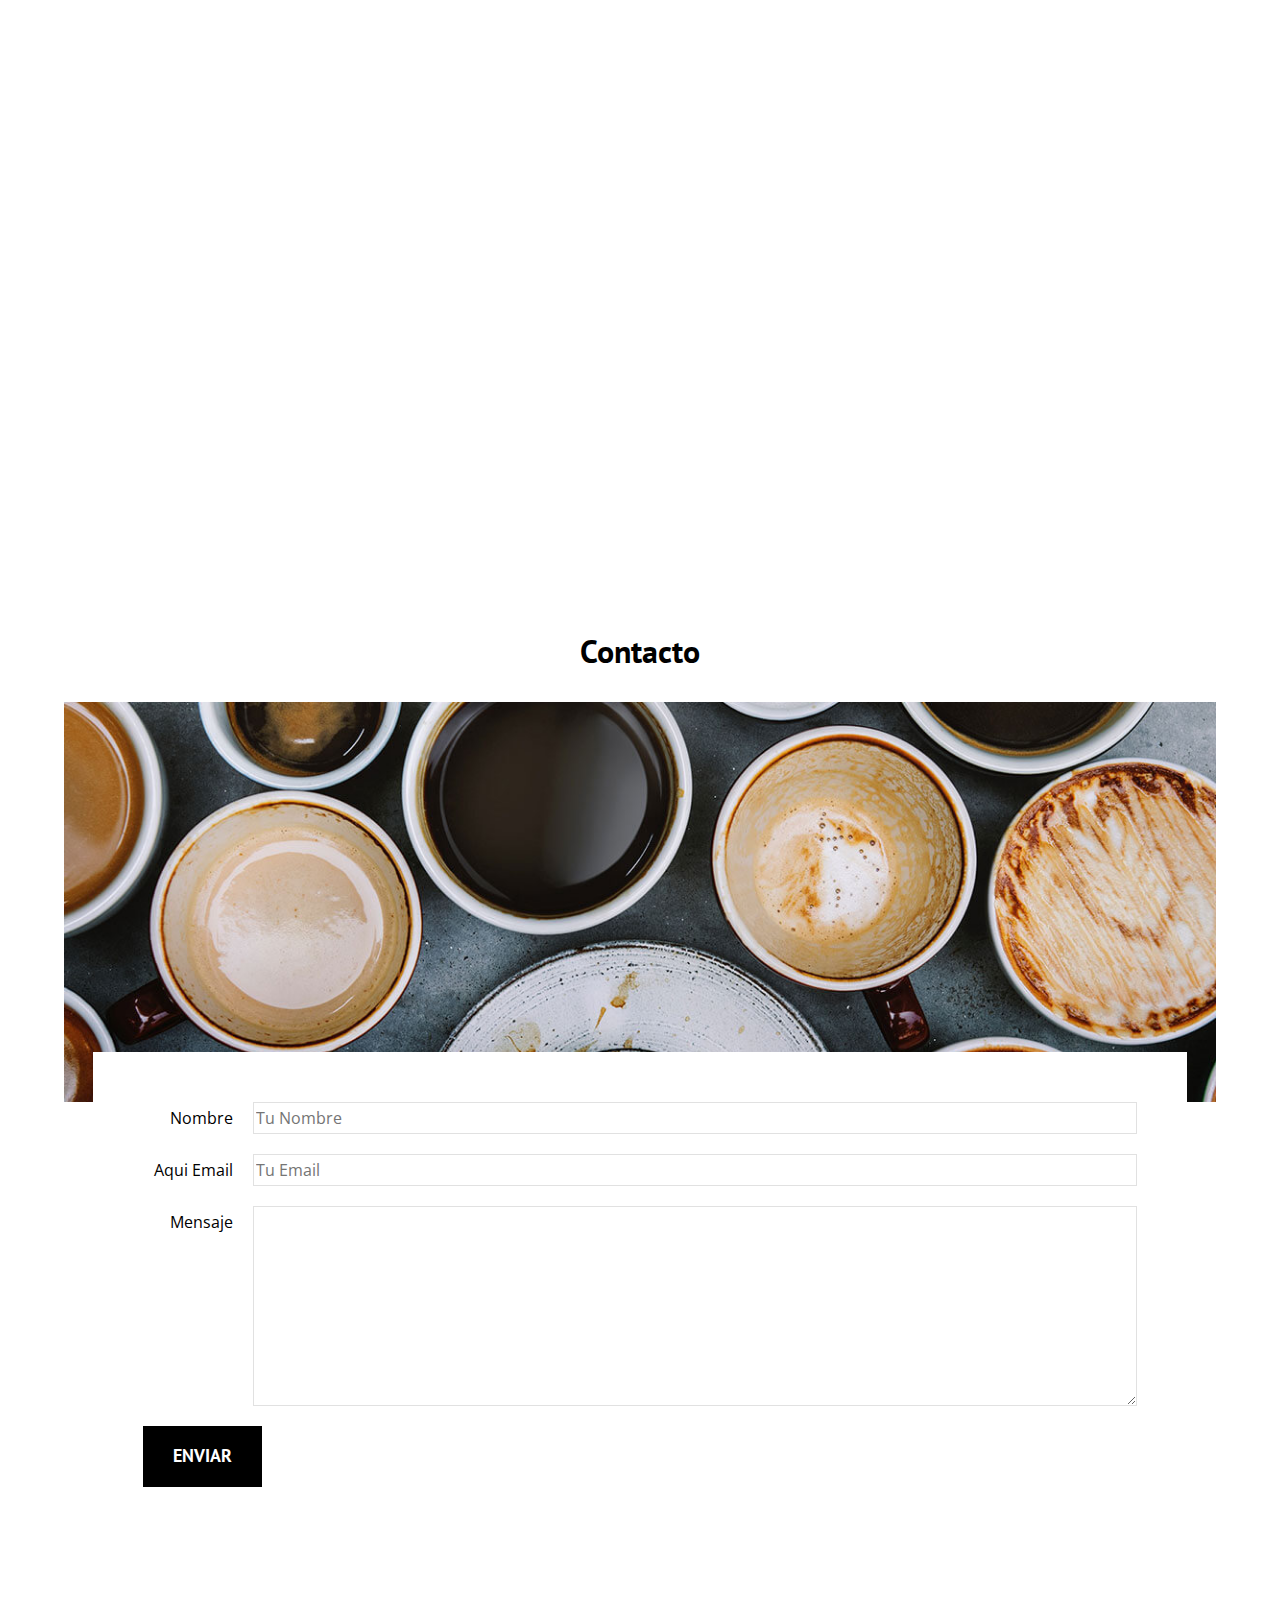
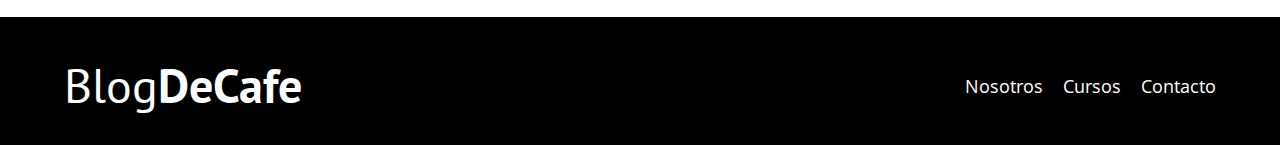
==== contacto.html @ b356039a "3" ====
<!DOCTYPE html>
<html lang="en">

<head>
    <meta charset="UTF-8">
    <meta name="viewport" content="width=device-width, initial-scale=1.0">
    <title>Blog de Cafe</title>
    <link rel="stylesheet" href="normalize.css">
    <link rel="preconnect" href="https://fonts.googleapis.com">
    <link rel="preconnect" href="https://fonts.gstatic.com" crossorigin>
    <link
        href="https://fonts.googleapis.com/css2?family=Open+Sans:ital,wght@0,300..800;1,300..800&family=PT+Sans:ital,wght@0,400;0,700;1,400;1,700&display=swap"
        rel="stylesheet">
    <link rel="stylesheet" href="style.css">
</head>

<body>
    <header class="header">
        <div class="contenedor ">
            <div class="barra ">
                <a href="index.html" class="logo">
                    <h1 class="logo__nombre no-margin centrar-texto">Blog<span class="logo__bold">DeCafe</span></h1>
                </a>
                <nav class="navegacion">
                    <a href="nosotros.html" class="navegacion__enlace">Nosotros</a>
                    <a href="cursos.html" class="navegacion__enlace">Cursos</a>
                    <a href="contacto.html" class="navegacion__enlace">Contacto</a>
                </nav>
            </div>
        </div>

        <div class="header__texto">
            <h2 class="no-margin">Blog de Cafe con Consejos y Cursos</h2>
            <p class="no-margin">Aprende de los Expertos con las mejores recetas y Consejos</p>
        </div>
    </header>

    <main class="contenedor">
        <h3 class="centrar-texto">Contacto</h3>
        <div class="contacto-bg"></div>
        <form class="formulario">
            <div class="campo">
                <label for="nombre" class="campo__label">Nombre</label>
                <input type="text" placeholder="Tu Nombre" id="nombre" class="campo__field">
            </div>
            <div class="campo">
                <label for="email" class="campo__label">Aqui Email</label>
                <input type="email" placeholder="Tu Email" id="email" class="campo__field">
            </div>
            <div class="campo">
                <label for="mensaje" class="campo__label">Mensaje</label>
            <textarea name="" id="mensaje" class="campo__field campo__field--textarea"></textarea>
            </div>
            <div class="campo">
                <input type="submit" value="enviar" class="boton boton--primario">
            </div>
        </form>





    </main>

    <footer class="footer">
        <div class="contenedor ">
            <div class="barra ">
                <a href="index.html" class="logo">
                    <h1 class="logo__nombre no-margin centrar-texto">Blog<span class="logo__bold">DeCafe</span></h1>
                </a>
                <nav class="navegacion">
                    <a href="nosotros.html" class="navegacion__enlace">Nosotros</a>
                    <a href="cursos.html" class="navegacion__enlace">Cursos</a>
                    <a href="contacto.html" class="navegacion__enlace">Contacto</a>
                </nav>
            </div>
        </div>
    </footer>

</body>

</html>
---- style.css ----
:root {
    --fuenteHeading: 'PT Sans', sans-serif;
    --fuenteParrafos: 'Open Sans', sans-serif;

    --primario: #784d3c;
    --Blanco: #ffffff;
    --gris: #e1e1e1;
    --negro: #000000;
}

html {
    box-sizing: border-box;
    font-size: 62.5%;
    /* 1rem = 10px */

}

*,
*::before,
*::after {
    box-sizing: inherit;
}

body {
    font-family: var(--fuenteParrafos);
    font-size: 1.6rem;
    line-height: 2;

}

/** Globales **/

.contenedor {
    width: min(90%, 120rem);
    margin: 0 auto;
}

a {
    text-decoration: none;
}

h1,
h2,
h3,
h4 {
    font-family: var(--fuenteHeading);
    line-height: 1.2;
}

h1 {
    font-size: 4.8rem;
}

h2 {
    font-size: 4rem;
}

h3 {
    font-size: 3.2rem;
}

h4 {
    font-size: 2.8rem;
}

img {
    max-width: 100%;
}

/**  Utilidades  **/

.no-margin {
    margin: 0;
}

.no-padding {
    padding: 0;
}

.centrar-texto {
    text-align: center;
}

/** Header **/

.webp .header{ 
    background-image: url(../img/banner.webp);

}
.no-webp .header{ 
    background-image: url(../img/banner.jpg);

}
.header {
    height: 60rem;
    background-size: cover;
    background-repeat: no-repeat;
    background-position: center center;
}

.header__texto {
    text-align: center;
    color: var(--Blanco);
    margin-top: 5rem;
}

@media (min-width: 768px) {
    .header__texto {
        margin-top: 15rem;
    }
}

.barra {
    padding-top: 4rem;
}

@media (min-width: 768px) {
    .barra {
        display: flex;
        justify-content: space-between;
        align-items: center;
    }
}

.logo {
    color: var(--Blanco);
}

.logo__nombre {
    font-weight: 400;
}

.logo__bold {
    font-weight: 700;
}

@media (min-width: 768px) {
    .navegacion {
        display: flex;
        gap: 2rem;
    }

}

.navegacion__enlace {
    display: block;
    text-align: center;
    font-size: 1.8rem;
    color: var(--Blanco);
}

@media (min-width: 768px) {
    .contenido-principal {
        display: grid;
        grid-template-columns: 2fr 1fr;
        column-gap: 4rem;

    }
}

.entrada {
    border-bottom: 1px solid var(--gris);
    margin-bottom: 2rem;

}

.entrada:last-of-type {
    border: none;
    margin-bottom: 0;
}

.boton {
    display: block;
    font-family: var(--fuenteHeading);
    color: var(--Blanco);
    text-align: center;
    padding: 2rem 3rem;
    font-size: 1.8rem;
    text-transform: uppercase;
    font-weight: 700;
    margin-bottom: 2rem;
    border: none;
}
.boton:hover{
    cursor: pointer;
}

@media (min-width: 768px) {
    .boton {
        display: inline-block;

    }

}

.boton--primario {
    background-color: var(--negro);
}

.boton--secundario {
    background-color: var(--primario);
}

.cursos {
    list-style: none;
}

.widget-curso {
    border-bottom: 1px solid var(--gris);
    margin-bottom: 2rem;
}

.widget-curso:last-of-type {
    border: none;
    margin-bottom: 0;
}

.widget-curso__label {
    font-family: var(--fuenteHeading);
    font-weight: bold
}

.widget-curso__info {
    font-weight: 400;
}

.widget-curso__label,
.widget-curso__info {
    font-size: 2rem;
}

.footer {
    background-color: var(--negro);
    padding-bottom: 3rem;
    margin-top: 4rem;
}

/** Sobre Nosotros **/

@media (min-width: 768px) {

    .sobre-nosotros {
        display: grid;
        grid-template-columns: repeat(2, 1fr);
        column-gap: 2rem;
    }

}

.curso {
    padding: 3rem 0;
    border-bottom: 1px solid var(--gris);
}

@media (min-width: 768px) {
    .curso {
        display: grid;
        grid-template-columns: 1fr 2fr;
        column-gap: 2rem;
    }

}

.curso:last-of-type {
    border: none;
}

.curso__label {
    font-family: var(--fuenteHeading);
    font-weight: bold;
}

.curso__info {
    font-weight: 400;
}

.curso__info,
.curso__label {
    font-size: 2rem;
}

/** contacto **/

.contacto-bg {
    background-image: url(../img/contacto.jpg);
    height: 40rem;
    background-size: cover;
    background-repeat: no-repeat;

}

.formulario{
    background-color: var(--Blanco);
    margin: -5rem  auto 0 auto;
    width: 95%;
    padding: 5rem;
}

.campo{
    display: flex;
    margin-bottom: 2rem;    
    gap: 2rem;
}

.campo__label{
    flex: 0 0 9rem;
    text-align: right;
    
}

.campo__field{
    flex: 1;
    border: 1px solid var(--gris);
    
}

.campo__field--textarea{
    height: 20rem;
}
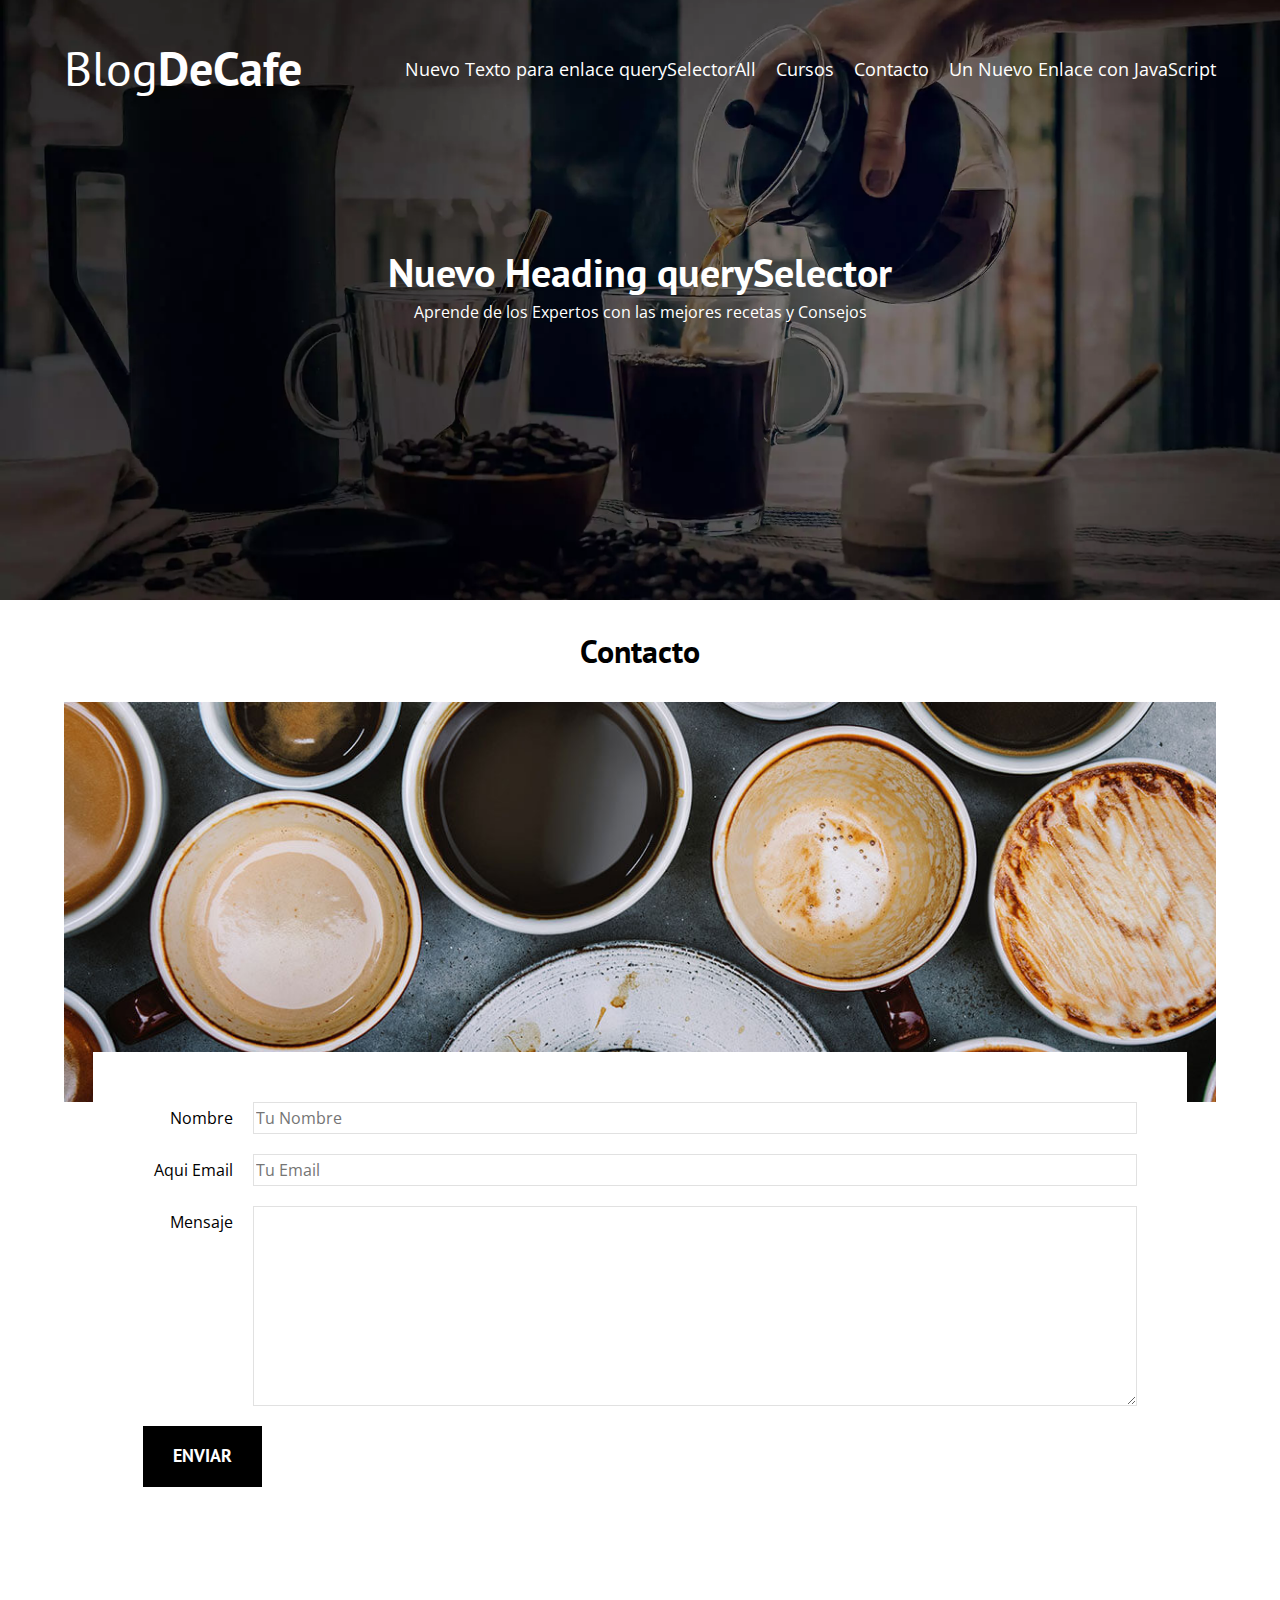
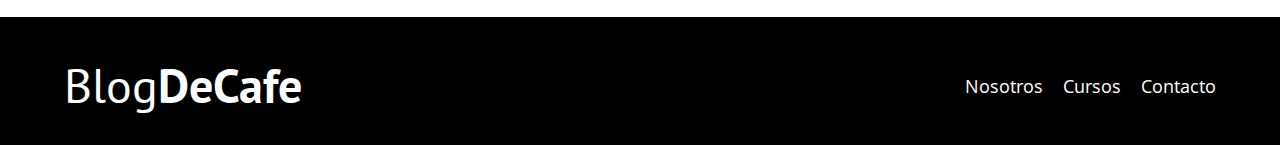
==== commit cca4933d: "a" ====
--- a/contacto.html
+++ b/contacto.html
@@ -30,7 +30,7 @@
         </div>
 
         <div class="header__texto">
-            <h2 class="no-margin">Blog de Cafe con Consejos y Cursos</h2>
+            <h2 id="heading" class="no-margin">Blog de Cafe con Consejos y Cursos</h2>
             <p class="no-margin">Aprende de los Expertos con las mejores recetas y Consejos</p>
         </div>
     </header>
@@ -76,7 +76,9 @@
             </div>
         </div>
     </footer>
-
+    <script src="js/modernizr.js"></script>
+    
+    <script src="js/scripts.js"></script>
 </body>
 
 </html>--- a/style.css
+++ b/style.css
@@ -281,6 +281,21 @@
 
 /** contacto **/
 
+.error{
+    background-color: rgb(185, 0, 0) ;
+    text-align: center;
+    padding: 1rem;
+    color: var(--Blanco);
+    text-transform: uppercase;
+}
+.exito{
+    background-color: rgb(0, 185, 3) ;
+    text-align: center;
+    padding: 1rem;
+    color: var(--Blanco);
+    text-transform: uppercase;
+}
+
 .contacto-bg {
     background-image: url(../img/contacto.jpg);
     height: 40rem;
